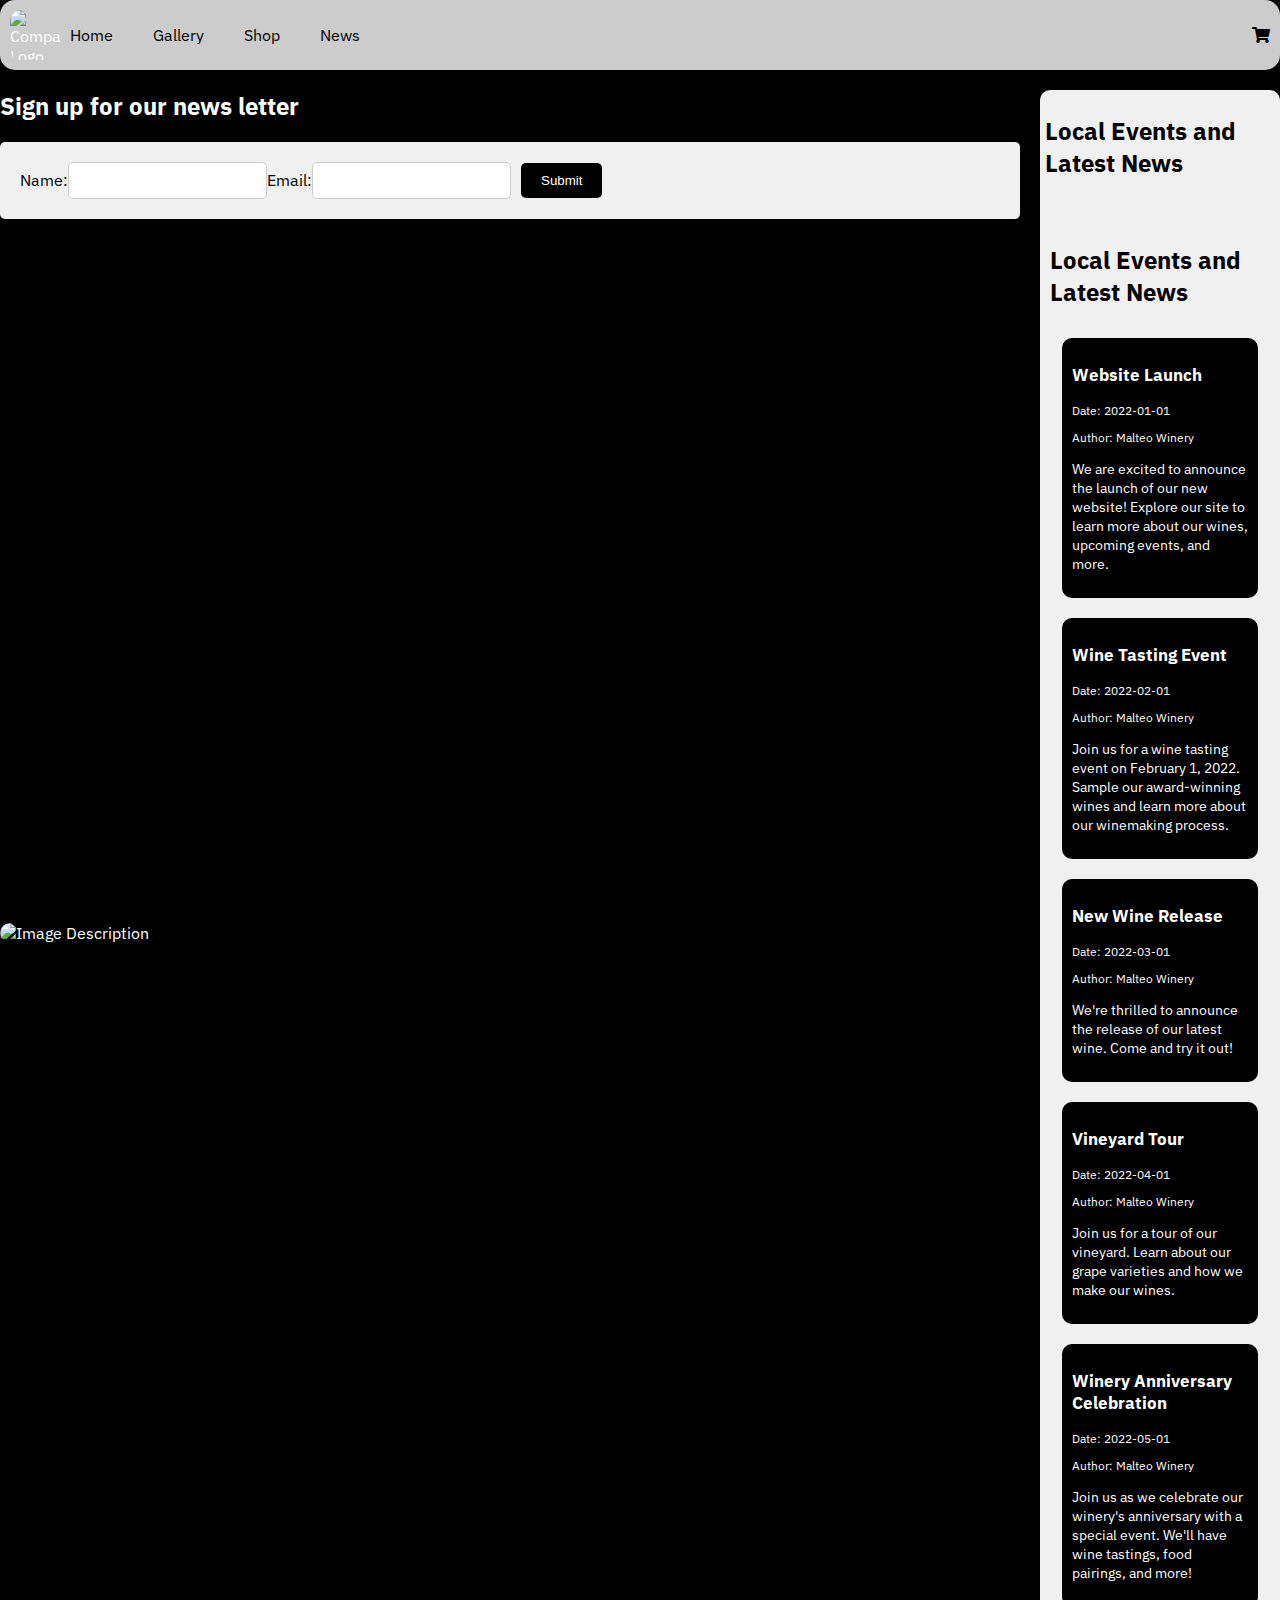
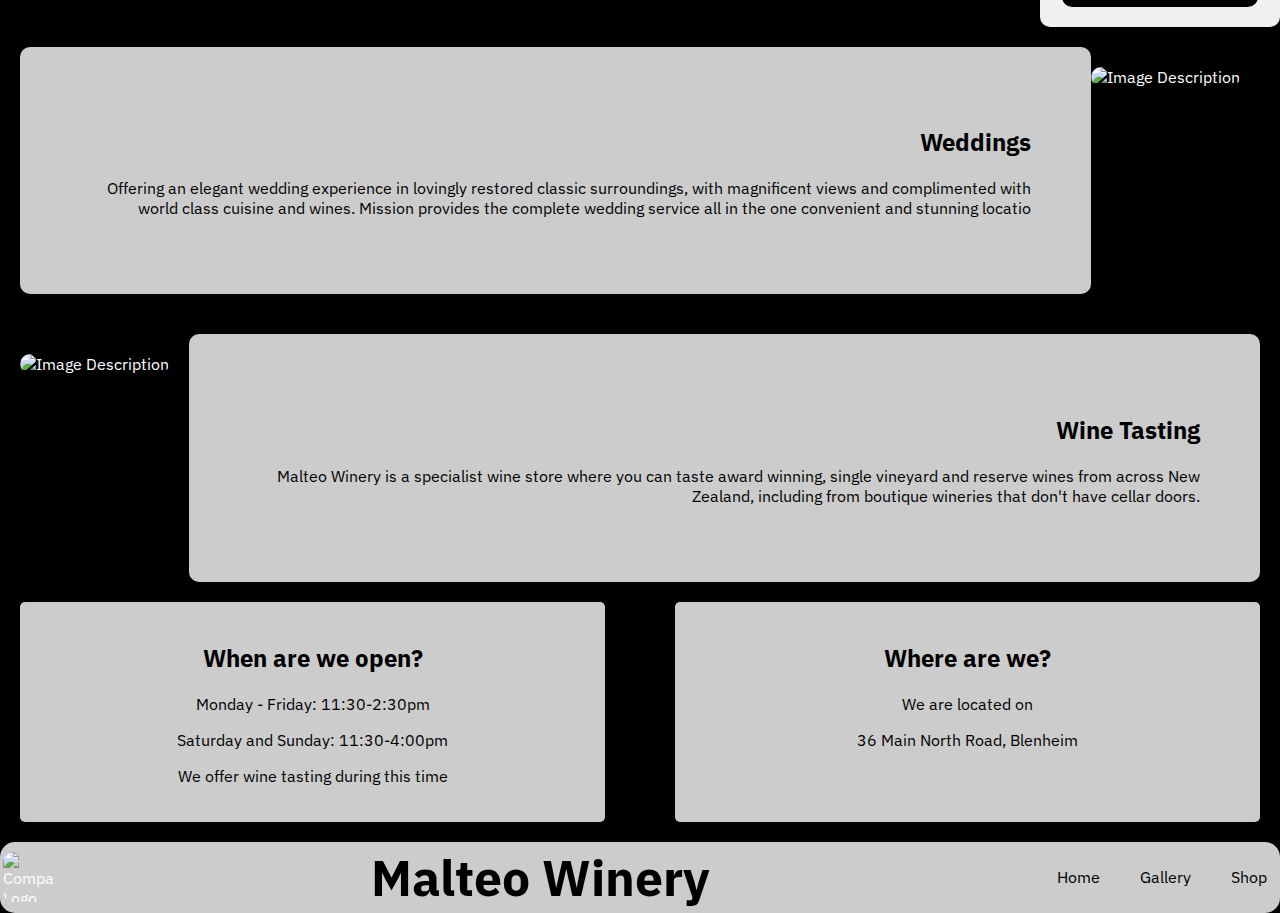
==== index.html @ f1fd4e61 "work" ====
<!-- Document type declaration for XHTML 1.1 -->
<!DOCTYPE html PUBLIC "-//W3C//DTD XHTML 1.1//EN" "http://www.w3.org/TR/xhtml11/DTD/xhtml11.dtd">
<html xmlns="https://www.w3.org/1999/xhtml">

<head id="header">
    <!--Link to jqurey and our components.js for our footer and nav bar to load the rest of the header contnet is also loaded-->
    <script src="https://ajax.googleapis.com/ajax/libs/jquery/3.5.1/jquery.min.js"></script>
    <script src="./js/componets.js"> </script>

</head>

<body>
    <div id="navbar"></div>

    <!-- Main content container -->
    <div class="container">
        <!-- Contact form -->
        <div class="contact-form">
            <h2>Sign up for our news letter</h2>
            <form action="mailto:peter@husky.nz" method="post" enctype="text/plain" class="form-inline">
                <label for="name" class="form-label">Name:</label>
                <input type="text" id="name" name="name" required class="form-input">
                <label for="email" class="form-label">Email:</label>
                <input type="email" id="email" name="email" required class="form-input">
                <input type="submit" value="Submit" class="form-submit">
            </form>
        </div>
        <!-- Image next to the local events and news aside -->
        <div class="image-container">
            <img src="https://serv.malteowinery.xyz/img/mainsite/grapevine1.jpg" alt="Image Description" class="w-1000 h-1000">
        </div>
        
        <!-- Sidebar for news items -->
        <aside class="sidebar">
            <h2>Local Events and Latest News</h2>
            
            <!-- Sidebar for news items -->
<aside class="sidebar">
    <h2>Local Events and Latest News</h2>
    
    <!-- News items -->
    <div class="news-item">
        <h3 class="news-title">Website Launch</h3>
        <p class="news-date">Date: 2022-01-01</p>
        <p class="news-author">Author: Malteo Winery</p>
        <p class="news-description">We are excited to announce the launch of our new website! Explore our site to learn more about our wines, upcoming events, and more.</p>
    </div>

    <div class="news-item">
        <h3 class="news-title">Wine Tasting Event</h3>
        <p class="news-date">Date: 2022-02-01</p>
        <p class="news-author">Author: Malteo Winery</p>
        <p class="news-description">Join us for a wine tasting event on February 1, 2022. Sample our award-winning wines and learn more about our winemaking process.</p>
    </div>

    <div class="news-item">
        <h3 class="news-title">New Wine Release</h3>
        <p class="news-date">Date: 2022-03-01</p>
        <p class="news-author">Author: Malteo Winery</p>
        <p class="news-description">We're thrilled to announce the release of our latest wine. Come and try it out!</p>
    </div>

    <div class="news-item">
        <h3 class="news-title">Vineyard Tour</h3>
        <p class="news-date">Date: 2022-04-01</p>
        <p class="news-author">Author: Malteo Winery</p>
        <p class="news-description">Join us for a tour of our vineyard. Learn about our grape varieties and how we make our wines.</p>
    </div>

    <div class="news-item">
        <h3 class="news-title">Winery Anniversary Celebration</h3>
        <p class="news-date">Date: 2022-05-01</p>
        <p class="news-author">Author: Malteo Winery</p>
        <p class="news-description">Join us as we celebrate our winery's anniversary with a special event. We'll have wine tastings, food pairings, and more!</p>
    </div>
</aside>
    </div>

    <!-- Image and text container -->
    <div class="image-text-container">
        <!-- Text content -->
        <div class="text">
            <h2>Weddings</h2>
            <p>Offering an elegant wedding experience in lovingly restored classic surroundings, with magnificent views and complimented with world class cuisine and wines. Mission provides the complete wedding service all in the one convenient and stunning locatio</p>
        </div>
        <!-- Image content -->
        <div class="image-container">
            <img src="https://serv.malteowinery.xyz/img/mainsite/weddingvenue.jpg" alt="Image Description">
        </div>
    </div>

    <!-- Another image and text container -->
    <div class="image-text-container">
        <!-- Image content -->
        <div class="image-container">
            <img src="https://serv.malteowinery.xyz/img/mainsite/shop.jpg" alt="Image Description">
        </div>
        <!-- Text content -->
        <div class="text">
            <h2>Wine Tasting</h2>
            <p>Malteo Winery is a specialist wine store where you can taste award winning, single vineyard and reserve wines from across New Zealand, including from boutique wineries that don't have cellar doors.</p>
        </div>
    </div>
<!-- Opening Times and Location -->
<div class="info-grid">
    <div class="info-item">
        <h2>When are we open?</h2>
        <p>Monday - Friday: 11:30-2:30pm</p>
        <p>Saturday and Sunday: 11:30-4:00pm</p>
        <p>We offer wine tasting during this time</p>
    </div>

    <div class="info-item">
        <h2>Where are we?</h2>
        <p>We are located on </p>
        <p>36 Main North Road, Blenheim</p>
    </div>
</div>

    
<div id="footer"></div>
</body>
</html>
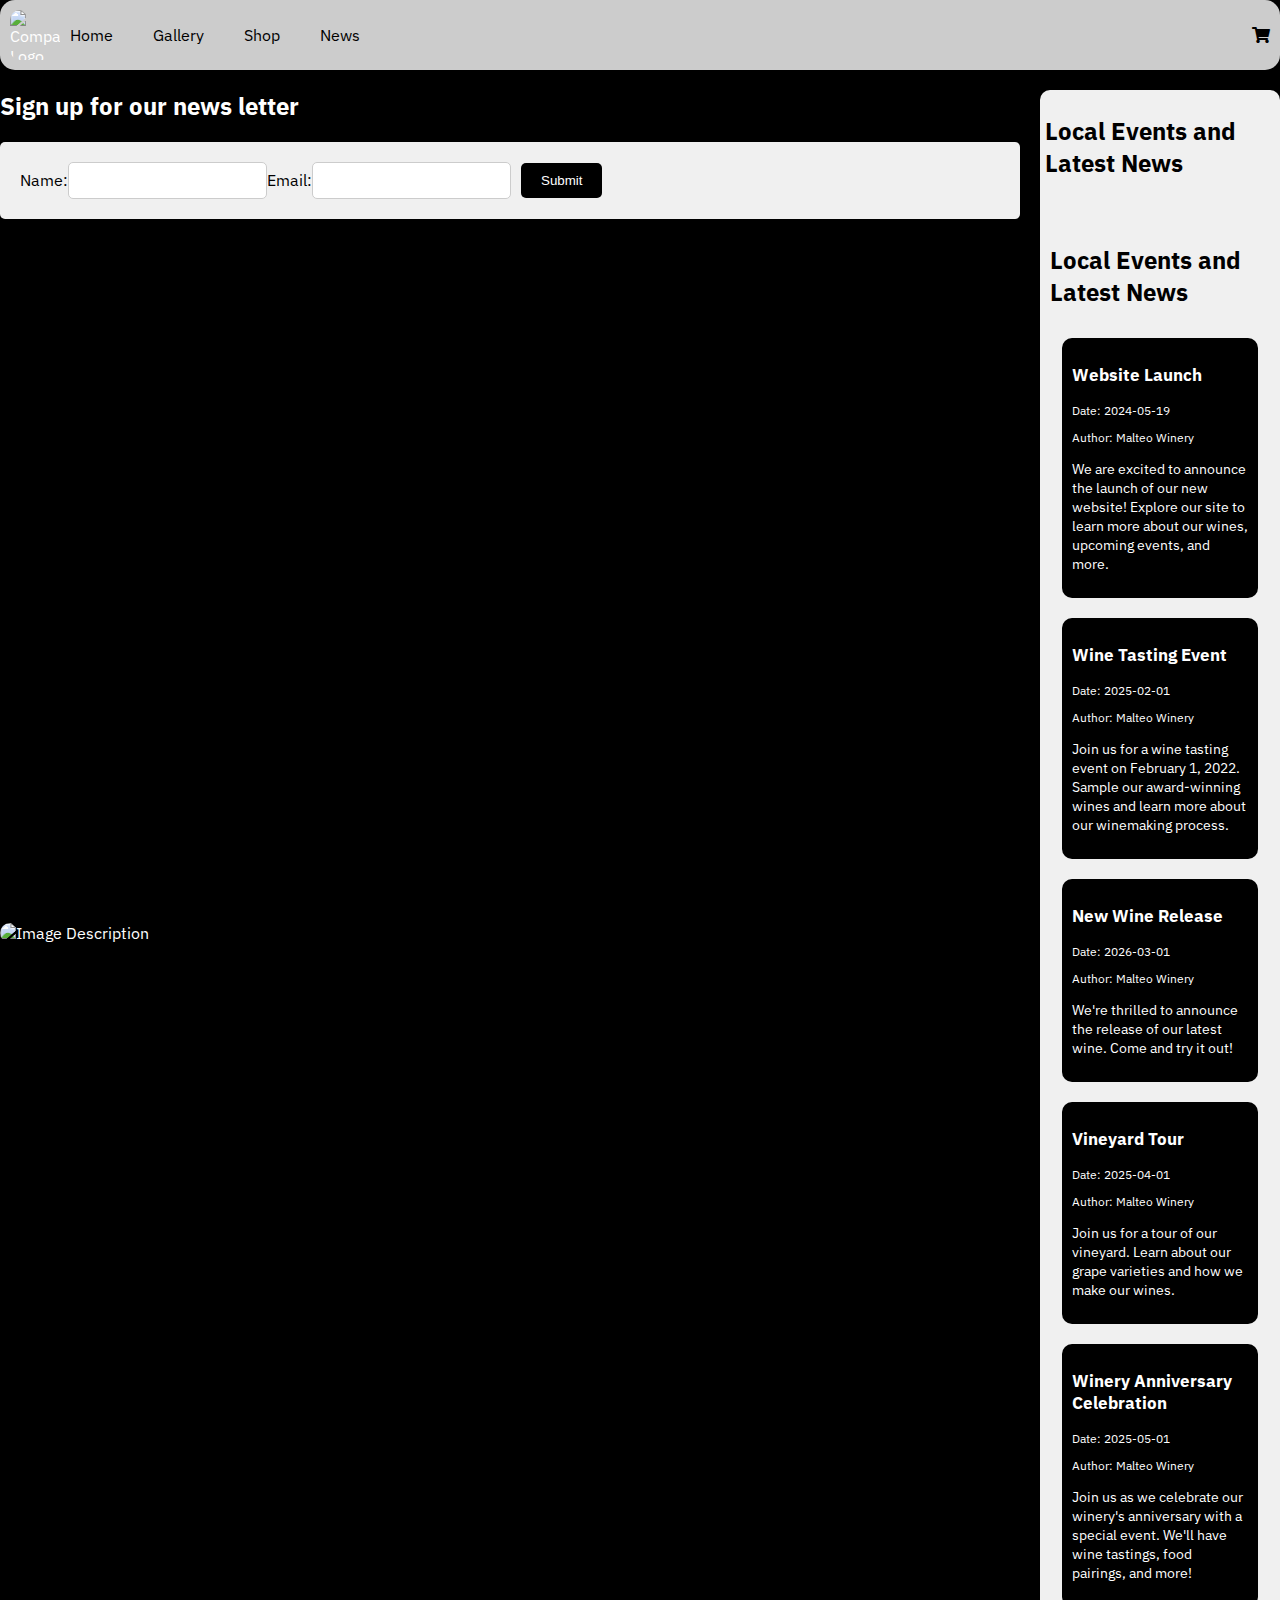
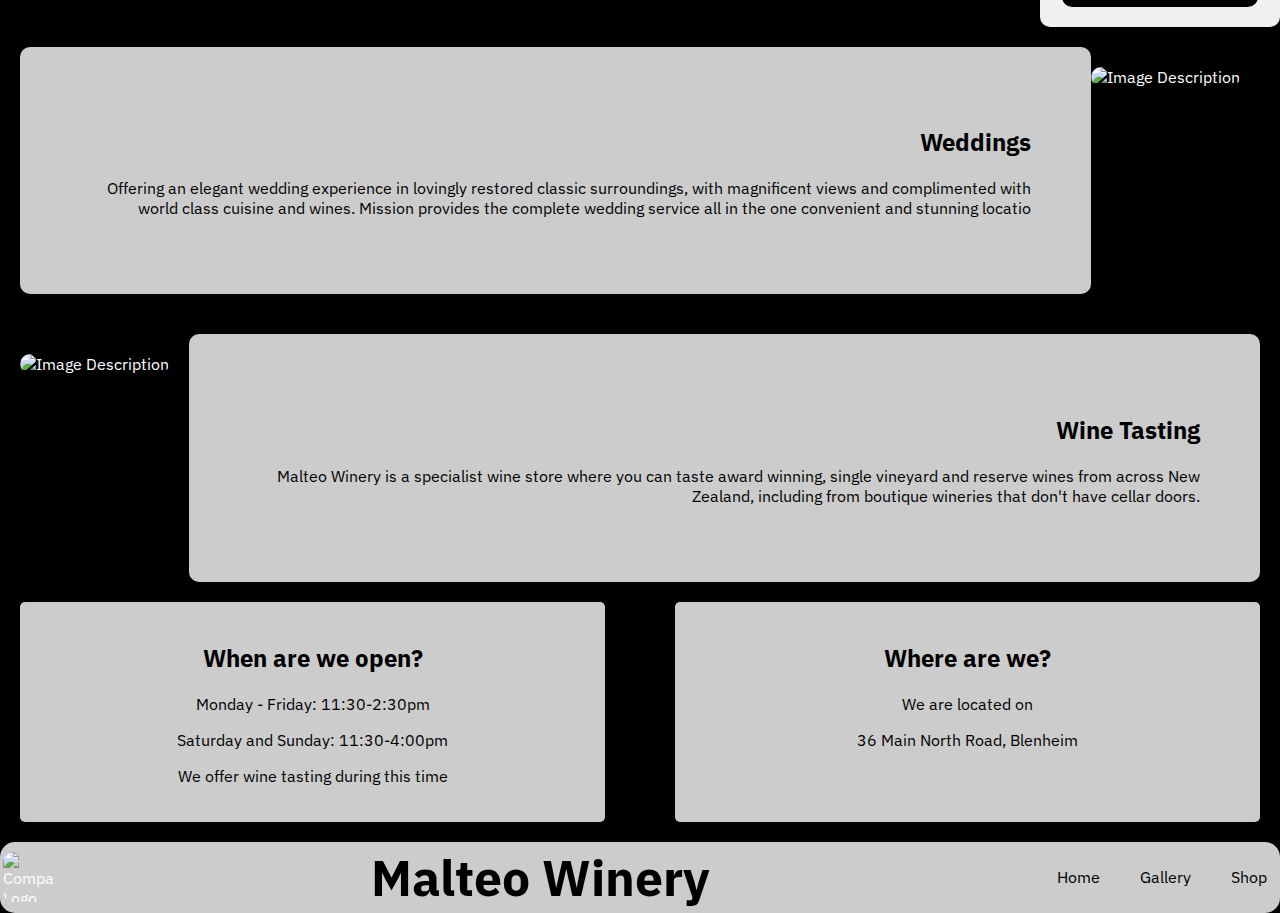
==== commit a648bbfe: "a" ====
--- a/index.html
+++ b/index.html
@@ -41,35 +41,35 @@
     <!-- News items -->
     <div class="news-item">
         <h3 class="news-title">Website Launch</h3>
-        <p class="news-date">Date: 2022-01-01</p>
+        <p class="news-date">Date: 2024-05-19</p>
         <p class="news-author">Author: Malteo Winery</p>
         <p class="news-description">We are excited to announce the launch of our new website! Explore our site to learn more about our wines, upcoming events, and more.</p>
     </div>
 
     <div class="news-item">
         <h3 class="news-title">Wine Tasting Event</h3>
-        <p class="news-date">Date: 2022-02-01</p>
+        <p class="news-date">Date: 2025-02-01</p>
         <p class="news-author">Author: Malteo Winery</p>
         <p class="news-description">Join us for a wine tasting event on February 1, 2022. Sample our award-winning wines and learn more about our winemaking process.</p>
     </div>
 
     <div class="news-item">
         <h3 class="news-title">New Wine Release</h3>
-        <p class="news-date">Date: 2022-03-01</p>
+        <p class="news-date">Date: 2026-03-01</p>
         <p class="news-author">Author: Malteo Winery</p>
         <p class="news-description">We're thrilled to announce the release of our latest wine. Come and try it out!</p>
     </div>
 
     <div class="news-item">
         <h3 class="news-title">Vineyard Tour</h3>
-        <p class="news-date">Date: 2022-04-01</p>
+        <p class="news-date">Date: 2025-04-01</p>
         <p class="news-author">Author: Malteo Winery</p>
         <p class="news-description">Join us for a tour of our vineyard. Learn about our grape varieties and how we make our wines.</p>
     </div>
 
     <div class="news-item">
         <h3 class="news-title">Winery Anniversary Celebration</h3>
-        <p class="news-date">Date: 2022-05-01</p>
+        <p class="news-date">Date: 2025-05-01</p>
         <p class="news-author">Author: Malteo Winery</p>
         <p class="news-description">Join us as we celebrate our winery's anniversary with a special event. We'll have wine tastings, food pairings, and more!</p>
     </div>
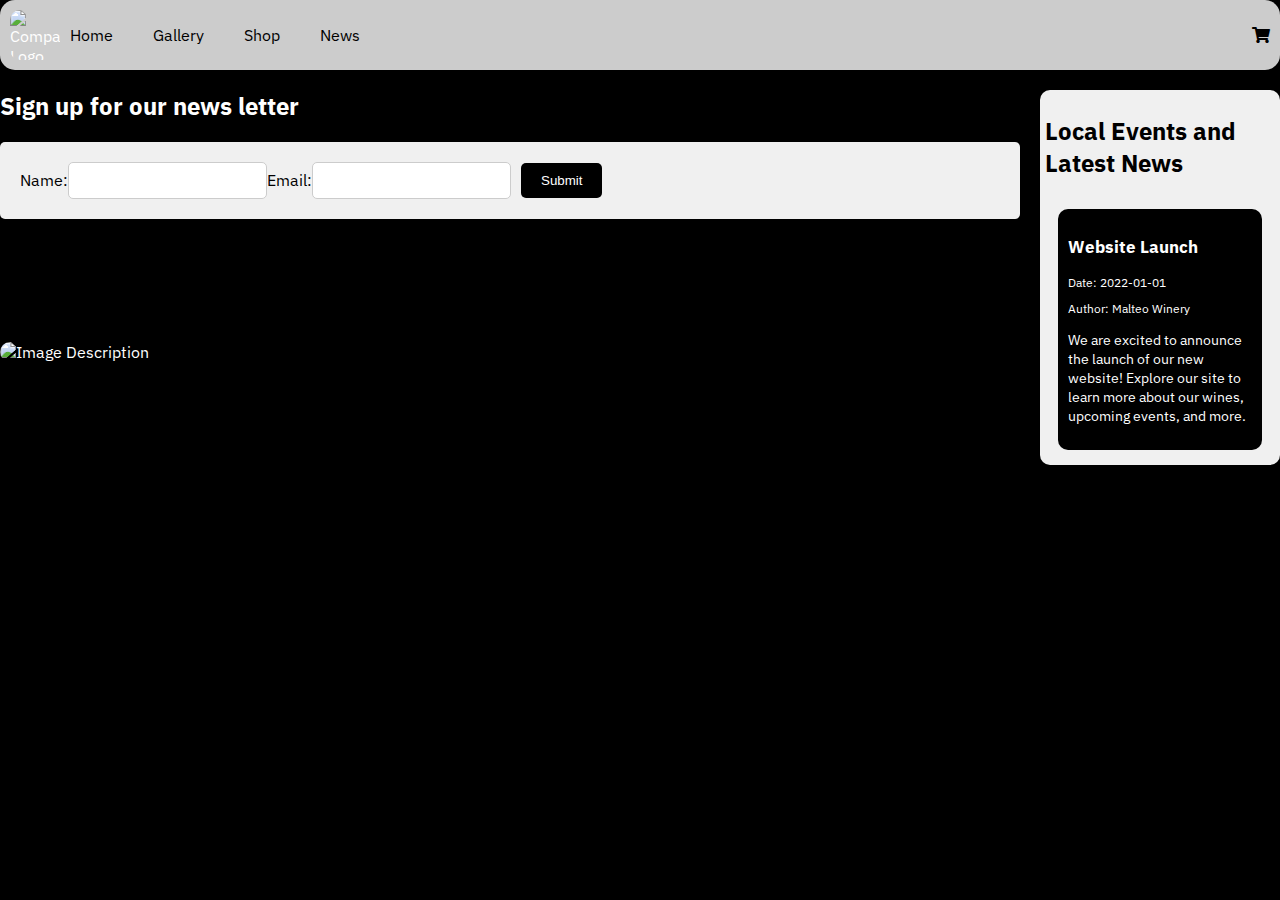
==== commit cbb8e769: "ah" ====
--- a/index.html
+++ b/index.html
@@ -2,31 +2,39 @@
 <!DOCTYPE html PUBLIC "-//W3C//DTD XHTML 1.1//EN" "http://www.w3.org/TR/xhtml11/DTD/xhtml11.dtd">
 <html xmlns="https://www.w3.org/1999/xhtml">
 
+<!-- Head section of the document -->
 <head id="header">
-    <!--Link to jqurey and our components.js for our footer and nav bar to load the rest of the header contnet is also loaded-->
+    <!-- Importing jQuery library -->
     <script src="https://ajax.googleapis.com/ajax/libs/jquery/3.5.1/jquery.min.js"></script>
+    <!-- Importing componets.js a JavaScript file that handles the nav and footer aswell as the rest of the Header content -->
     <script src="./js/componets.js"> </script>
-
 </head>
 
+<!-- Body section of the document -->
 <body>
+    <!-- Navigation bar placeholder, content will be loaded by JavaScript -->
     <div id="navbar"></div>
 
     <!-- Main content container -->
     <div class="container">
-        <!-- Contact form -->
+        <!-- Contact form for newsletter sign up -->
         <div class="contact-form">
             <h2>Sign up for our news letter</h2>
+            <!-- Form action is set to send an email -->
             <form action="mailto:peter@husky.nz" method="post" enctype="text/plain" class="form-inline">
+                <!-- Input field for name -->
                 <label for="name" class="form-label">Name:</label>
                 <input type="text" id="name" name="name" required class="form-input">
+                <!-- Input field for email -->
                 <label for="email" class="form-label">Email:</label>
                 <input type="email" id="email" name="email" required class="form-input">
+                <!-- Submit button for the form -->
                 <input type="submit" value="Submit" class="form-submit">
             </form>
         </div>
-        <!-- Image next to the local events and news aside -->
+        <!-- Container for the image -->
         <div class="image-container">
+            <!-- Image element with source and alt text -->
             <img src="https://serv.malteowinery.xyz/img/mainsite/grapevine1.jpg" alt="Image Description" class="w-1000 h-1000">
         </div>
         
@@ -34,90 +42,18 @@
         <aside class="sidebar">
             <h2>Local Events and Latest News</h2>
             
-            <!-- Sidebar for news items -->
-<aside class="sidebar">
-    <h2>Local Events and Latest News</h2>
-    
-    <!-- News items -->
-    <div class="news-item">
-        <h3 class="news-title">Website Launch</h3>
-        <p class="news-date">Date: 2024-05-19</p>
-        <p class="news-author">Author: Malteo Winery</p>
-        <p class="news-description">We are excited to announce the launch of our new website! Explore our site to learn more about our wines, upcoming events, and more.</p>
+            <!-- News items -->
+            <div class="news-item">
+                <!-- Title of the news item -->
+                <h3 class="news-title">Website Launch</h3>
+                <!-- Date of the news item -->
+                <p class="news-date">Date: 2022-01-01</p>
+                <!-- Author of the news item -->
+                <p class="news-author">Author: Malteo Winery</p>
+                <!-- Description of the news item -->
+                <p class="news-description">We are excited to announce the launch of our new website! Explore our site to learn more about our wines, upcoming events, and more.</p>
+            </div>
+        </aside>
     </div>
-
-    <div class="news-item">
-        <h3 class="news-title">Wine Tasting Event</h3>
-        <p class="news-date">Date: 2025-02-01</p>
-        <p class="news-author">Author: Malteo Winery</p>
-        <p class="news-description">Join us for a wine tasting event on February 1, 2022. Sample our award-winning wines and learn more about our winemaking process.</p>
-    </div>
-
-    <div class="news-item">
-        <h3 class="news-title">New Wine Release</h3>
-        <p class="news-date">Date: 2026-03-01</p>
-        <p class="news-author">Author: Malteo Winery</p>
-        <p class="news-description">We're thrilled to announce the release of our latest wine. Come and try it out!</p>
-    </div>
-
-    <div class="news-item">
-        <h3 class="news-title">Vineyard Tour</h3>
-        <p class="news-date">Date: 2025-04-01</p>
-        <p class="news-author">Author: Malteo Winery</p>
-        <p class="news-description">Join us for a tour of our vineyard. Learn about our grape varieties and how we make our wines.</p>
-    </div>
-
-    <div class="news-item">
-        <h3 class="news-title">Winery Anniversary Celebration</h3>
-        <p class="news-date">Date: 2025-05-01</p>
-        <p class="news-author">Author: Malteo Winery</p>
-        <p class="news-description">Join us as we celebrate our winery's anniversary with a special event. We'll have wine tastings, food pairings, and more!</p>
-    </div>
-</aside>
-    </div>
-
-    <!-- Image and text container -->
-    <div class="image-text-container">
-        <!-- Text content -->
-        <div class="text">
-            <h2>Weddings</h2>
-            <p>Offering an elegant wedding experience in lovingly restored classic surroundings, with magnificent views and complimented with world class cuisine and wines. Mission provides the complete wedding service all in the one convenient and stunning locatio</p>
-        </div>
-        <!-- Image content -->
-        <div class="image-container">
-            <img src="https://serv.malteowinery.xyz/img/mainsite/weddingvenue.jpg" alt="Image Description">
-        </div>
-    </div>
-
-    <!-- Another image and text container -->
-    <div class="image-text-container">
-        <!-- Image content -->
-        <div class="image-container">
-            <img src="https://serv.malteowinery.xyz/img/mainsite/shop.jpg" alt="Image Description">
-        </div>
-        <!-- Text content -->
-        <div class="text">
-            <h2>Wine Tasting</h2>
-            <p>Malteo Winery is a specialist wine store where you can taste award winning, single vineyard and reserve wines from across New Zealand, including from boutique wineries that don't have cellar doors.</p>
-        </div>
-    </div>
-<!-- Opening Times and Location -->
-<div class="info-grid">
-    <div class="info-item">
-        <h2>When are we open?</h2>
-        <p>Monday - Friday: 11:30-2:30pm</p>
-        <p>Saturday and Sunday: 11:30-4:00pm</p>
-        <p>We offer wine tasting during this time</p>
-    </div>
-
-    <div class="info-item">
-        <h2>Where are we?</h2>
-        <p>We are located on </p>
-        <p>36 Main North Road, Blenheim</p>
-    </div>
-</div>
-
-    
-<div id="footer"></div>
 </body>
 </html>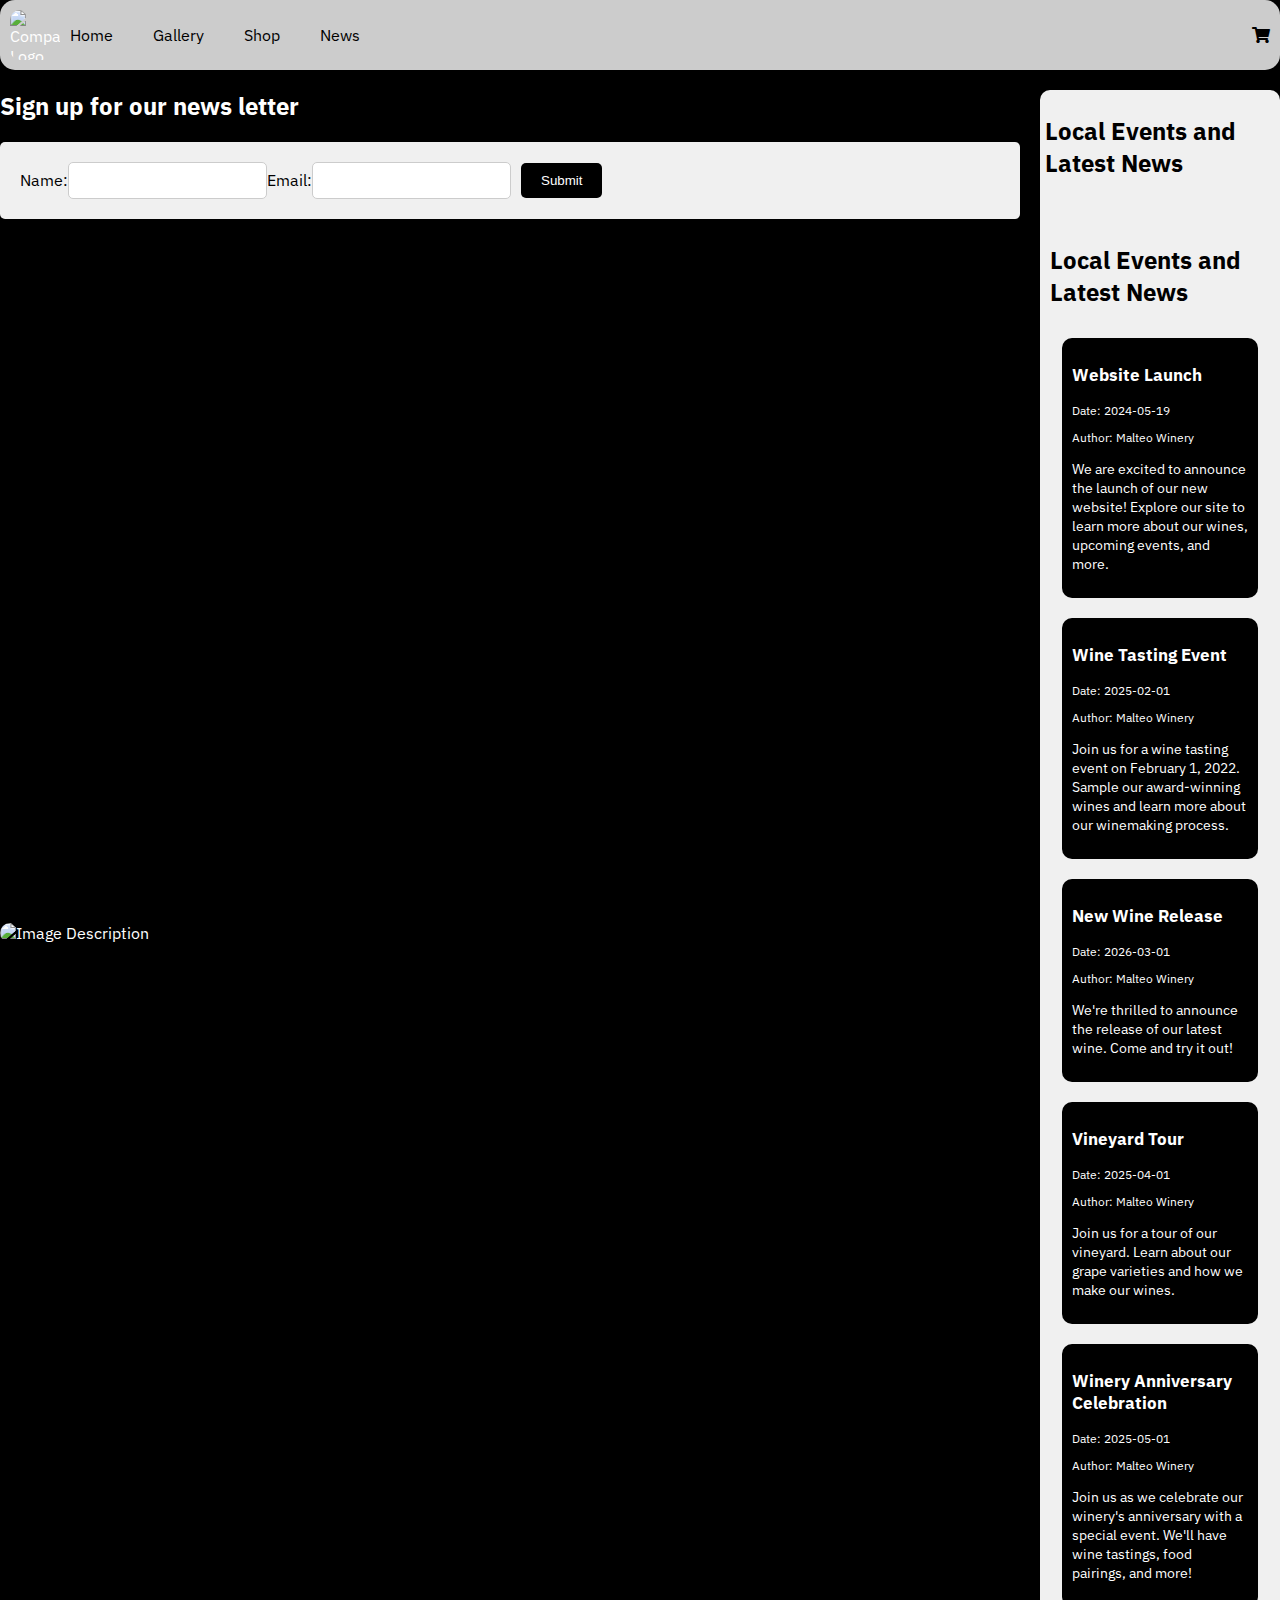
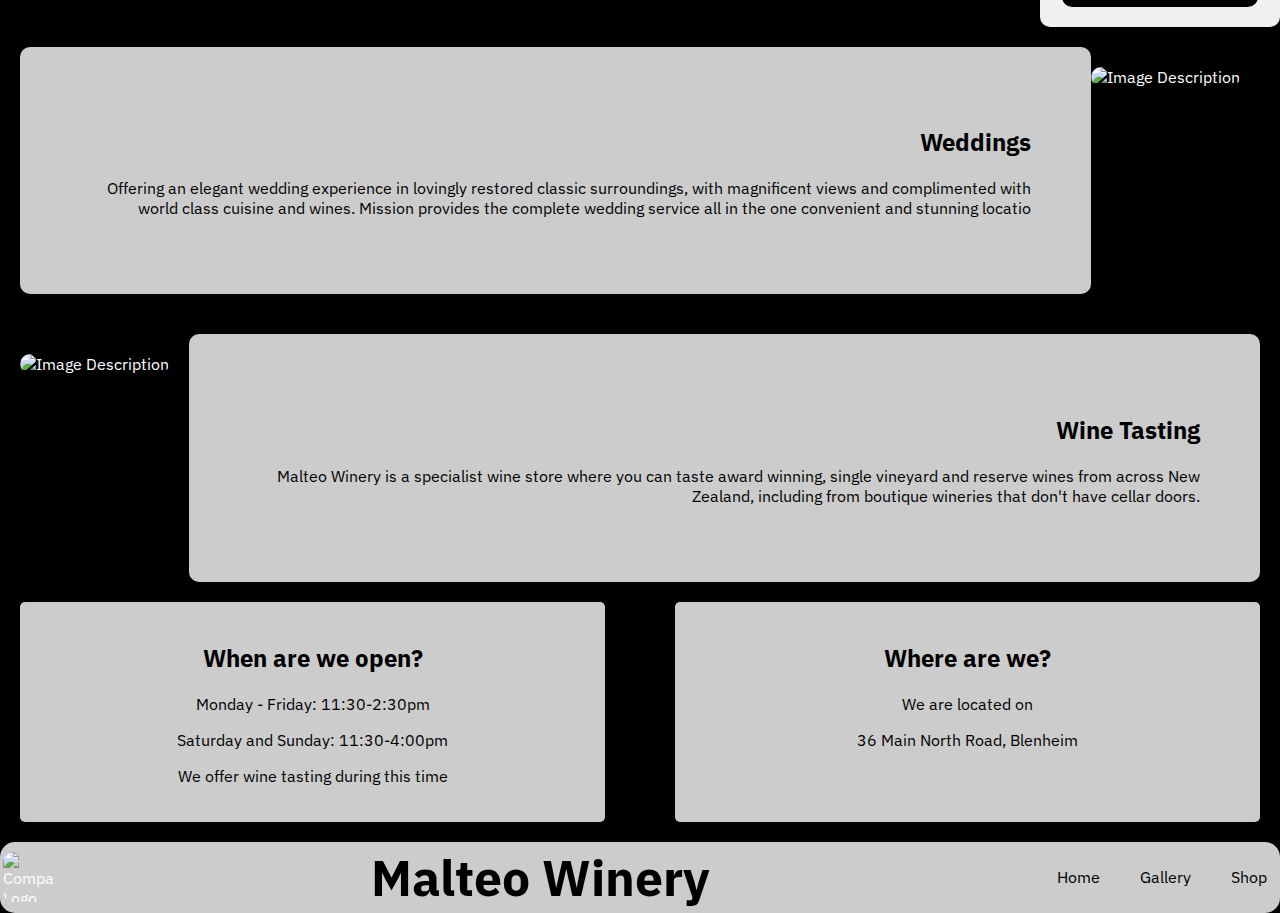
==== commit aec7e2fd: "ahh" ====
--- a/index.html
+++ b/index.html
@@ -42,18 +42,90 @@
         <aside class="sidebar">
             <h2>Local Events and Latest News</h2>
             
-            <!-- News items -->
-            <div class="news-item">
-                <!-- Title of the news item -->
-                <h3 class="news-title">Website Launch</h3>
-                <!-- Date of the news item -->
-                <p class="news-date">Date: 2022-01-01</p>
-                <!-- Author of the news item -->
-                <p class="news-author">Author: Malteo Winery</p>
-                <!-- Description of the news item -->
-                <p class="news-description">We are excited to announce the launch of our new website! Explore our site to learn more about our wines, upcoming events, and more.</p>
-            </div>
-        </aside>
+            <!-- Sidebar for news items -->
+<aside class="sidebar">
+    <h2>Local Events and Latest News</h2>
+    
+    <!-- News items -->
+    <div class="news-item">
+        <h3 class="news-title">Website Launch</h3>
+        <p class="news-date">Date: 2024-05-19</p>
+        <p class="news-author">Author: Malteo Winery</p>
+        <p class="news-description">We are excited to announce the launch of our new website! Explore our site to learn more about our wines, upcoming events, and more.</p>
     </div>
+
+    <div class="news-item">
+        <h3 class="news-title">Wine Tasting Event</h3>
+        <p class="news-date">Date: 2025-02-01</p>
+        <p class="news-author">Author: Malteo Winery</p>
+        <p class="news-description">Join us for a wine tasting event on February 1, 2022. Sample our award-winning wines and learn more about our winemaking process.</p>
+    </div>
+
+    <div class="news-item">
+        <h3 class="news-title">New Wine Release</h3>
+        <p class="news-date">Date: 2026-03-01</p>
+        <p class="news-author">Author: Malteo Winery</p>
+        <p class="news-description">We're thrilled to announce the release of our latest wine. Come and try it out!</p>
+    </div>
+
+    <div class="news-item">
+        <h3 class="news-title">Vineyard Tour</h3>
+        <p class="news-date">Date: 2025-04-01</p>
+        <p class="news-author">Author: Malteo Winery</p>
+        <p class="news-description">Join us for a tour of our vineyard. Learn about our grape varieties and how we make our wines.</p>
+    </div>
+
+    <div class="news-item">
+        <h3 class="news-title">Winery Anniversary Celebration</h3>
+        <p class="news-date">Date: 2025-05-01</p>
+        <p class="news-author">Author: Malteo Winery</p>
+        <p class="news-description">Join us as we celebrate our winery's anniversary with a special event. We'll have wine tastings, food pairings, and more!</p>
+    </div>
+</aside>
+    </div>
+
+    <!-- Image and text container -->
+    <div class="image-text-container">
+        <!-- Text content -->
+        <div class="text">
+            <h2>Weddings</h2>
+            <p>Offering an elegant wedding experience in lovingly restored classic surroundings, with magnificent views and complimented with world class cuisine and wines. Mission provides the complete wedding service all in the one convenient and stunning locatio</p>
+        </div>
+        <!-- Image content -->
+        <div class="image-container">
+            <img src="https://serv.malteowinery.xyz/img/mainsite/weddingvenue.jpg" alt="Image Description">
+        </div>
+    </div>
+
+    <!-- Another image and text container -->
+    <div class="image-text-container">
+        <!-- Image content -->
+        <div class="image-container">
+            <img src="https://serv.malteowinery.xyz/img/mainsite/shop.jpg" alt="Image Description">
+        </div>
+        <!-- Text content -->
+        <div class="text">
+            <h2>Wine Tasting</h2>
+            <p>Malteo Winery is a specialist wine store where you can taste award winning, single vineyard and reserve wines from across New Zealand, including from boutique wineries that don't have cellar doors.</p>
+        </div>
+    </div>
+<!-- Opening Times and Location -->
+<div class="info-grid">
+    <div class="info-item">
+        <h2>When are we open?</h2>
+        <p>Monday - Friday: 11:30-2:30pm</p>
+        <p>Saturday and Sunday: 11:30-4:00pm</p>
+        <p>We offer wine tasting during this time</p>
+    </div>
+
+    <div class="info-item">
+        <h2>Where are we?</h2>
+        <p>We are located on </p>
+        <p>36 Main North Road, Blenheim</p>
+    </div>
+</div>
+
+    
+<div id="footer"></div>
 </body>
 </html>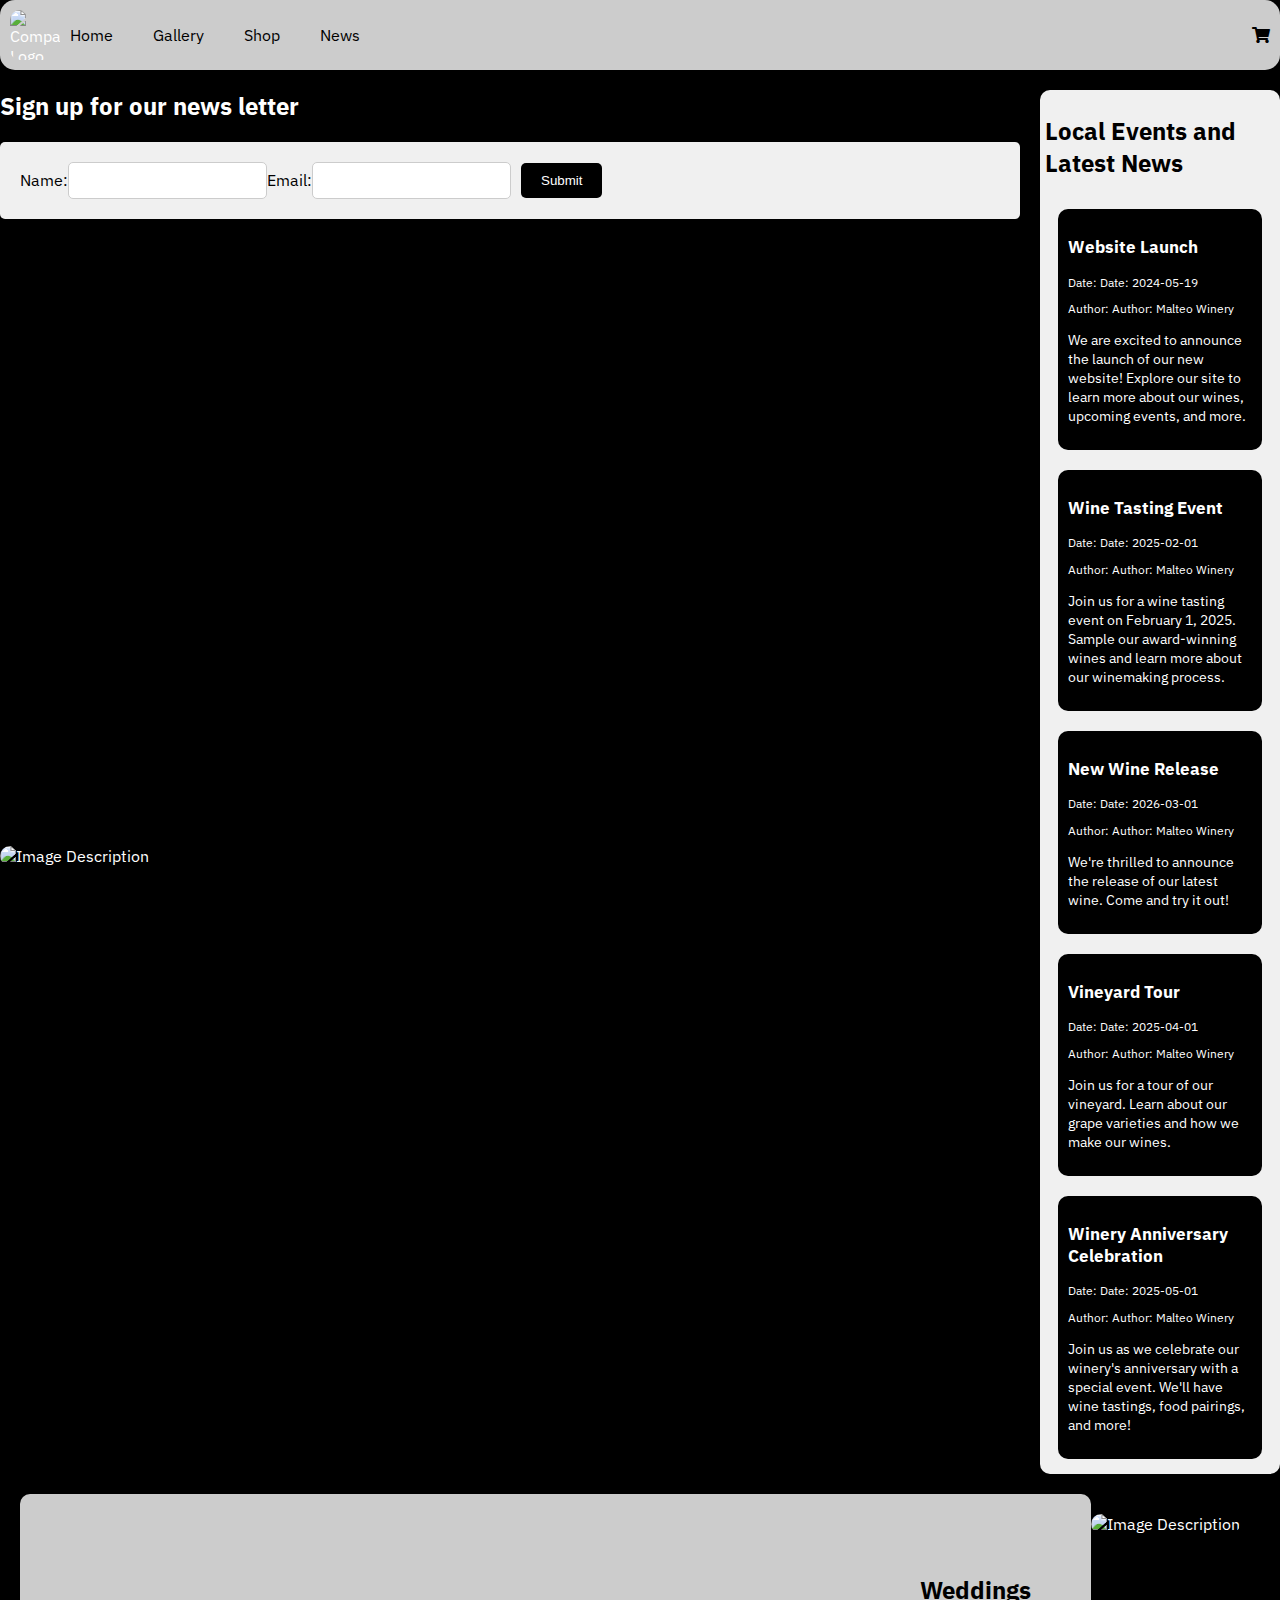
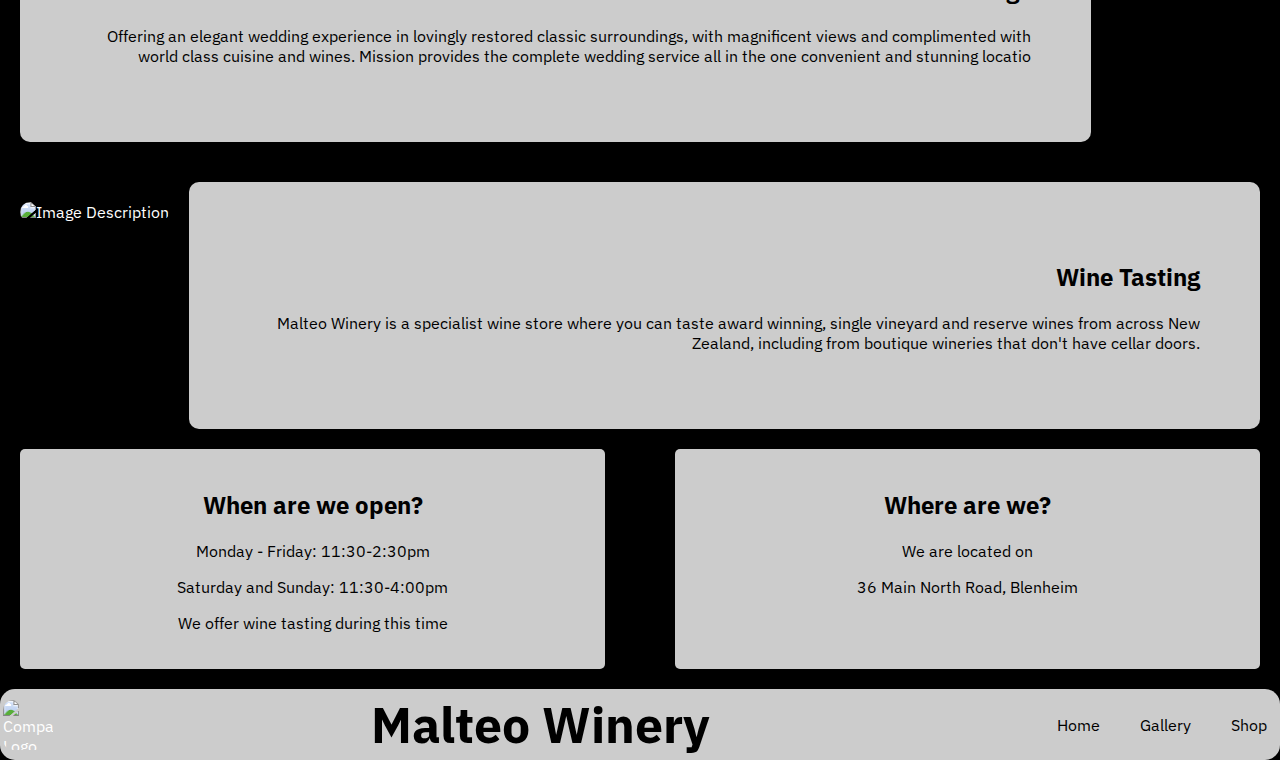
==== commit b48ff2a5: "move news items to a json file aswell as add a go back button on the under constrouction page" ====
--- a/index.html
+++ b/index.html
@@ -38,49 +38,14 @@
             <img src="https://serv.malteowinery.xyz/img/mainsite/grapevine1.jpg" alt="Image Description" class="w-1000 h-1000">
         </div>
         
-        <!-- Sidebar for news items -->
-        <aside class="sidebar">
-            <h2>Local Events and Latest News</h2>
-            
+
+
             <!-- Sidebar for news items -->
 <aside class="sidebar">
     <h2>Local Events and Latest News</h2>
-    
+
     <!-- News items -->
-    <div class="news-item">
-        <h3 class="news-title">Website Launch</h3>
-        <p class="news-date">Date: 2024-05-19</p>
-        <p class="news-author">Author: Malteo Winery</p>
-        <p class="news-description">We are excited to announce the launch of our new website! Explore our site to learn more about our wines, upcoming events, and more.</p>
-    </div>
-
-    <div class="news-item">
-        <h3 class="news-title">Wine Tasting Event</h3>
-        <p class="news-date">Date: 2025-02-01</p>
-        <p class="news-author">Author: Malteo Winery</p>
-        <p class="news-description">Join us for a wine tasting event on February 1, 2022. Sample our award-winning wines and learn more about our winemaking process.</p>
-    </div>
-
-    <div class="news-item">
-        <h3 class="news-title">New Wine Release</h3>
-        <p class="news-date">Date: 2026-03-01</p>
-        <p class="news-author">Author: Malteo Winery</p>
-        <p class="news-description">We're thrilled to announce the release of our latest wine. Come and try it out!</p>
-    </div>
-
-    <div class="news-item">
-        <h3 class="news-title">Vineyard Tour</h3>
-        <p class="news-date">Date: 2025-04-01</p>
-        <p class="news-author">Author: Malteo Winery</p>
-        <p class="news-description">Join us for a tour of our vineyard. Learn about our grape varieties and how we make our wines.</p>
-    </div>
-
-    <div class="news-item">
-        <h3 class="news-title">Winery Anniversary Celebration</h3>
-        <p class="news-date">Date: 2025-05-01</p>
-        <p class="news-author">Author: Malteo Winery</p>
-        <p class="news-description">Join us as we celebrate our winery's anniversary with a special event. We'll have wine tastings, food pairings, and more!</p>
-    </div>
+    <div class="news-items"></div>
 </aside>
     </div>
 
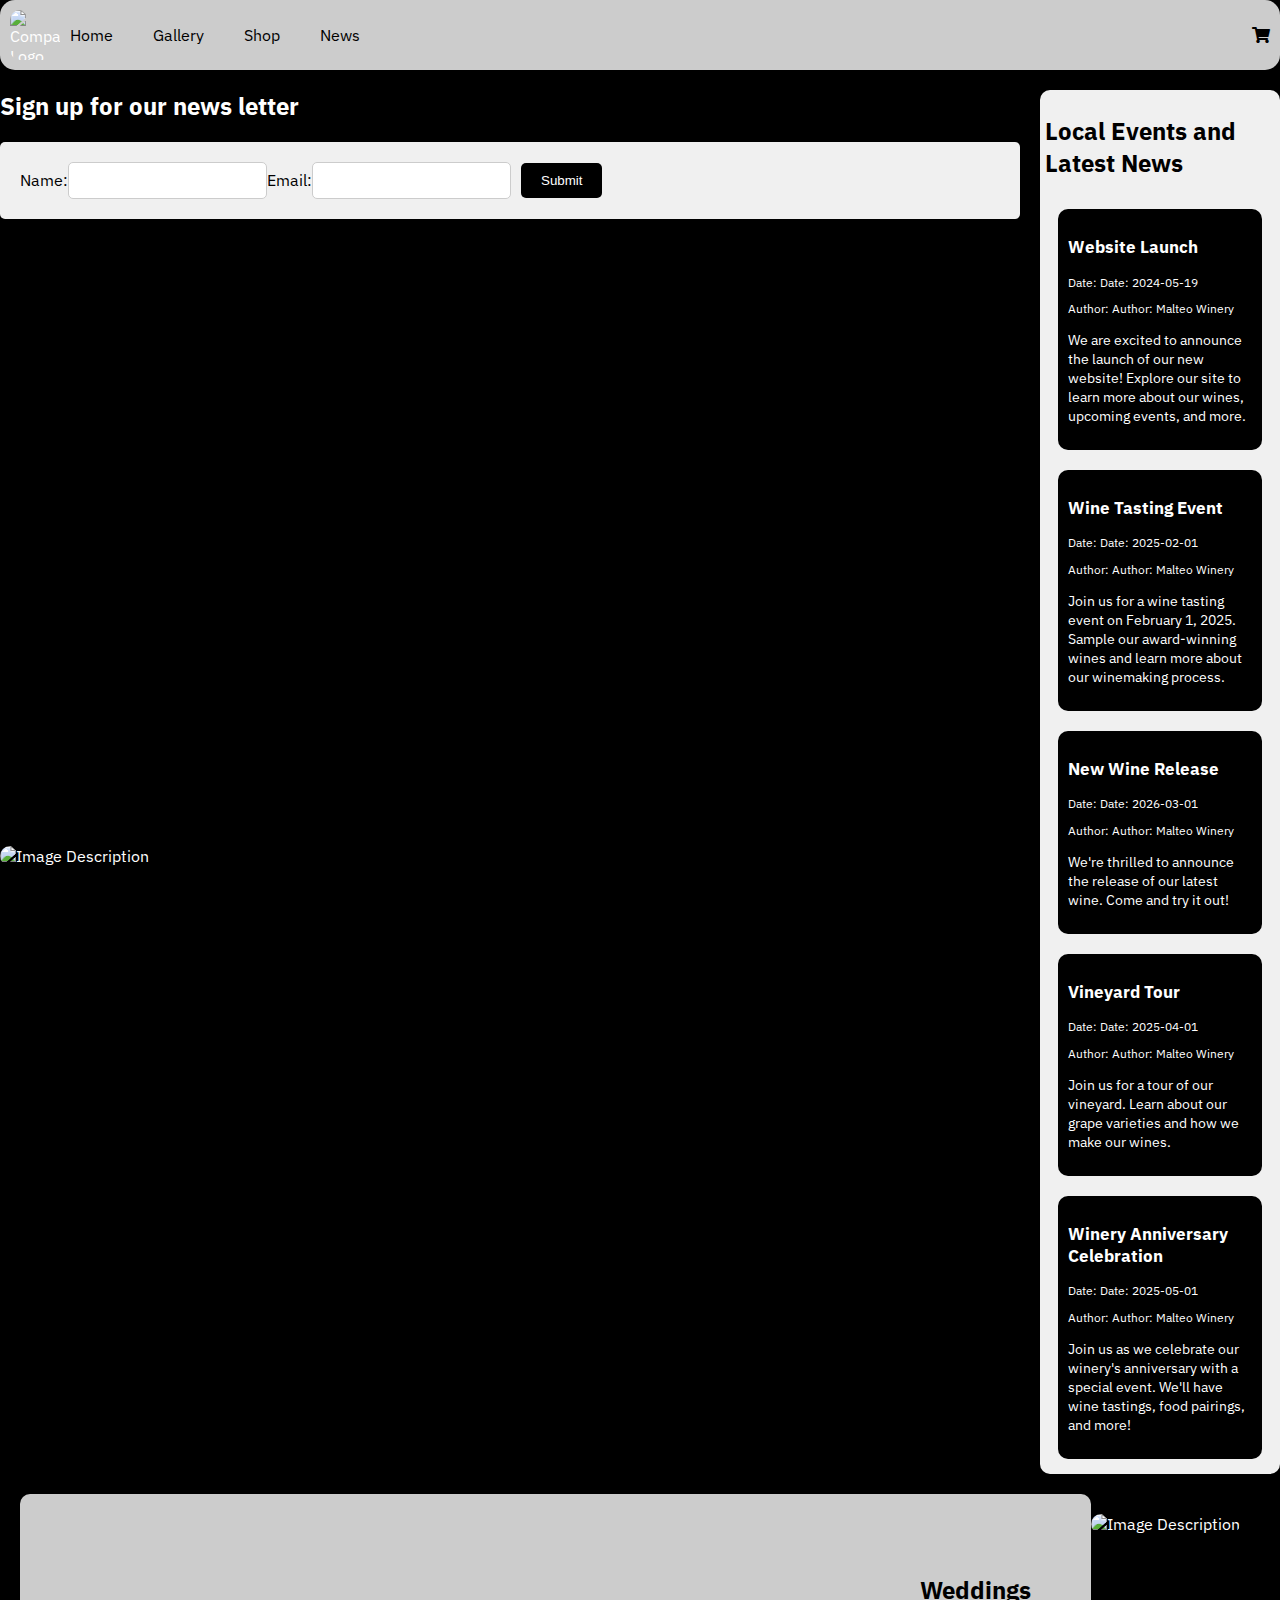
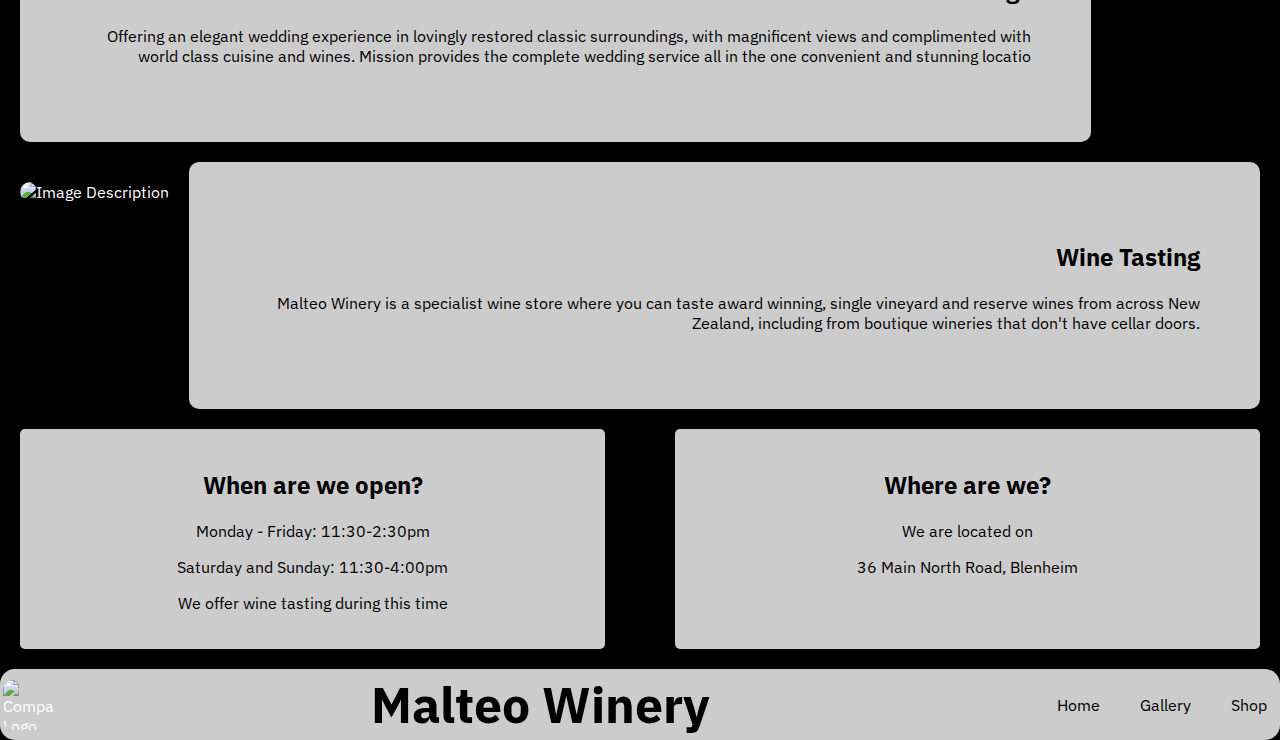
==== commit f31b9395: "robotssssssss" ====
--- a/index.html
+++ b/index.html
@@ -12,85 +12,11 @@
 
 <!-- Body section of the document -->
 <body>
-    <!-- Navigation bar placeholder, content will be loaded by JavaScript -->
+    <!--This is our nav bar-->
     <div id="navbar"></div>
-
-    <!-- Main content container -->
-    <div class="container">
-        <!-- Contact form for newsletter sign up -->
-        <div class="contact-form">
-            <h2>Sign up for our news letter</h2>
-            <!-- Form action is set to send an email -->
-            <form action="mailto:peter@husky.nz" method="post" enctype="text/plain" class="form-inline">
-                <!-- Input field for name -->
-                <label for="name" class="form-label">Name:</label>
-                <input type="text" id="name" name="name" required class="form-input">
-                <!-- Input field for email -->
-                <label for="email" class="form-label">Email:</label>
-                <input type="email" id="email" name="email" required class="form-input">
-                <!-- Submit button for the form -->
-                <input type="submit" value="Submit" class="form-submit">
-            </form>
-        </div>
-        <!-- Container for the image -->
-        <div class="image-container">
-            <!-- Image element with source and alt text -->
-            <img src="https://serv.malteowinery.xyz/img/mainsite/grapevine1.jpg" alt="Image Description" class="w-1000 h-1000">
-        </div>
-        
-
-
-            <!-- Sidebar for news items -->
-<aside class="sidebar">
-    <h2>Local Events and Latest News</h2>
-
-    <!-- News items -->
-    <div class="news-items"></div>
-</aside>
-    </div>
-
-    <!-- Image and text container -->
-    <div class="image-text-container">
-        <!-- Text content -->
-        <div class="text">
-            <h2>Weddings</h2>
-            <p>Offering an elegant wedding experience in lovingly restored classic surroundings, with magnificent views and complimented with world class cuisine and wines. Mission provides the complete wedding service all in the one convenient and stunning locatio</p>
-        </div>
-        <!-- Image content -->
-        <div class="image-container">
-            <img src="https://serv.malteowinery.xyz/img/mainsite/weddingvenue.jpg" alt="Image Description">
-        </div>
-    </div>
-
-    <!-- Another image and text container -->
-    <div class="image-text-container">
-        <!-- Image content -->
-        <div class="image-container">
-            <img src="https://serv.malteowinery.xyz/img/mainsite/shop.jpg" alt="Image Description">
-        </div>
-        <!-- Text content -->
-        <div class="text">
-            <h2>Wine Tasting</h2>
-            <p>Malteo Winery is a specialist wine store where you can taste award winning, single vineyard and reserve wines from across New Zealand, including from boutique wineries that don't have cellar doors.</p>
-        </div>
-    </div>
-<!-- Opening Times and Location -->
-<div class="info-grid">
-    <div class="info-item">
-        <h2>When are we open?</h2>
-        <p>Monday - Friday: 11:30-2:30pm</p>
-        <p>Saturday and Sunday: 11:30-4:00pm</p>
-        <p>We offer wine tasting during this time</p>
-    </div>
-
-    <div class="info-item">
-        <h2>Where are we?</h2>
-        <p>We are located on </p>
-        <p>36 Main North Road, Blenheim</p>
-    </div>
-</div>
-
-    
-<div id="footer"></div>
+    <!-- This calles out index-content.html for our main content-->
+    <div id="index-content"></div>
+    <!--This is our footer-->
+    <div id="footer"></div>
 </body>
 </html>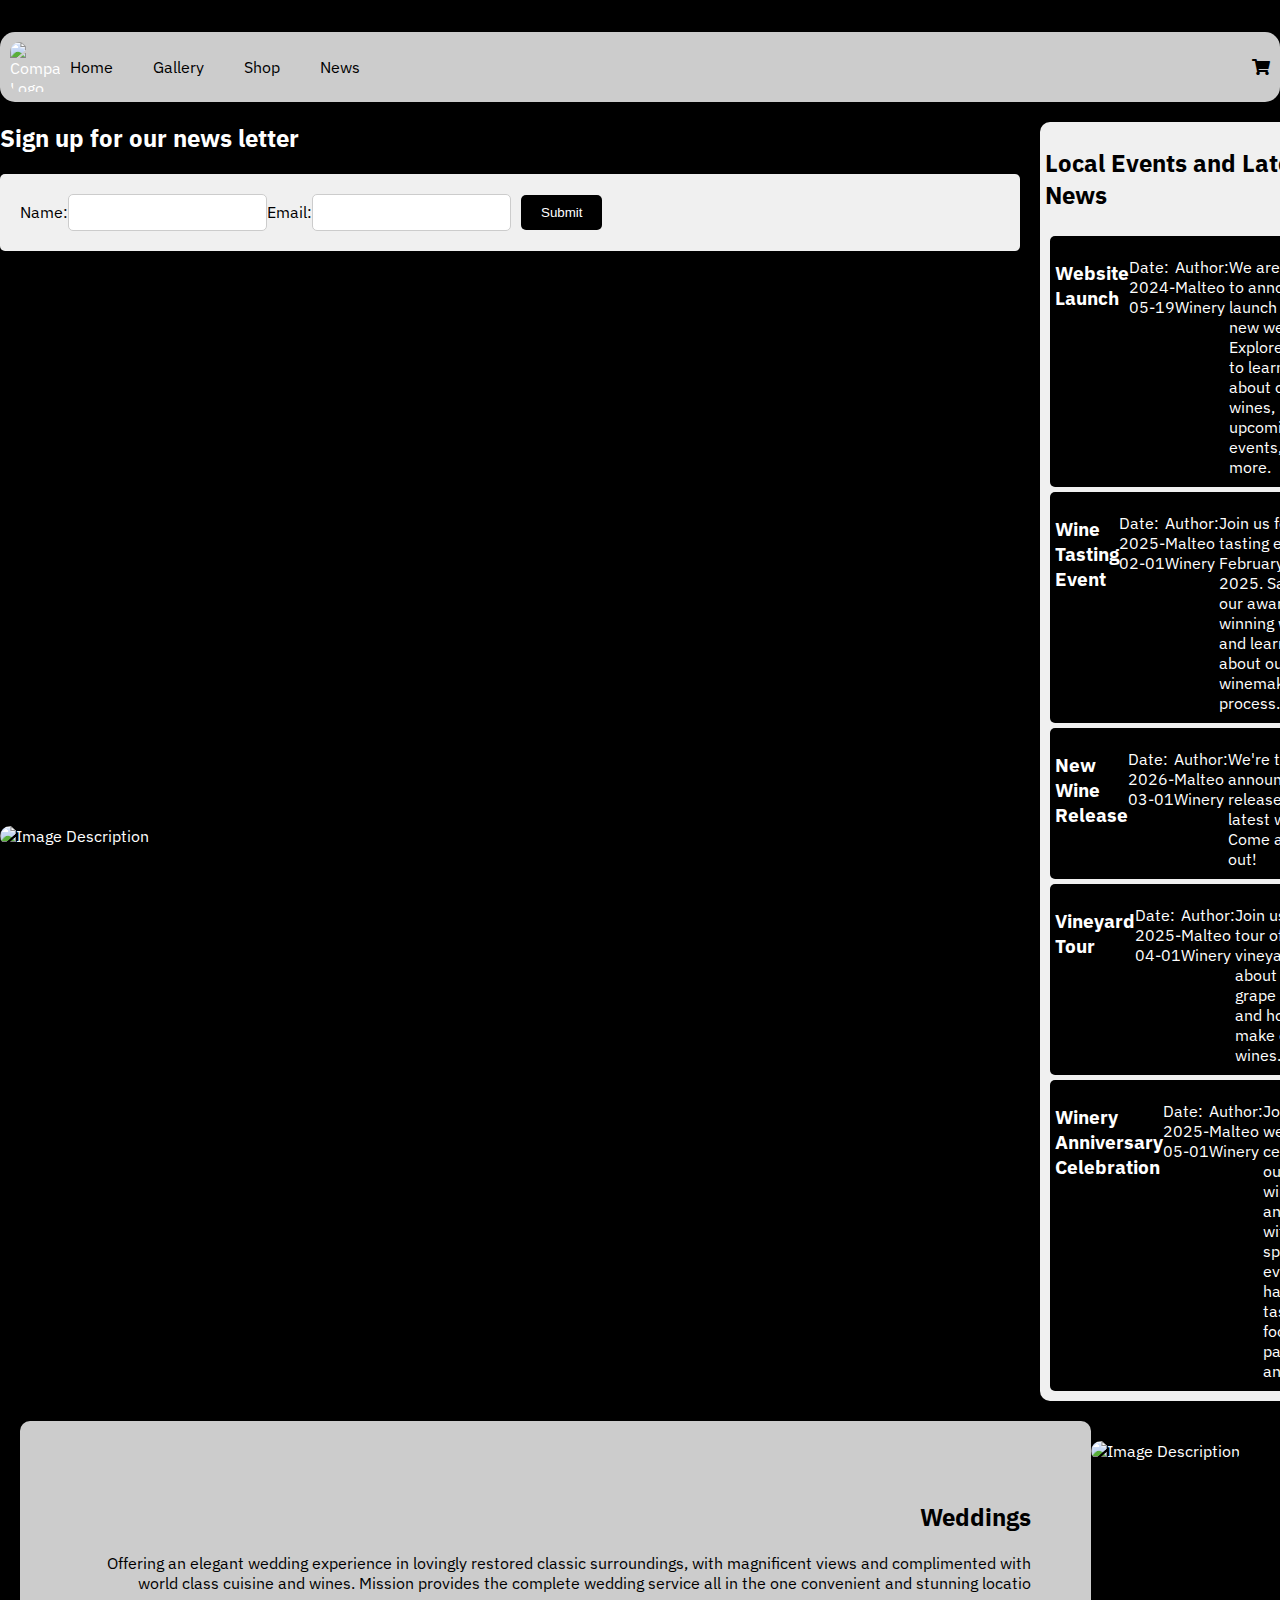
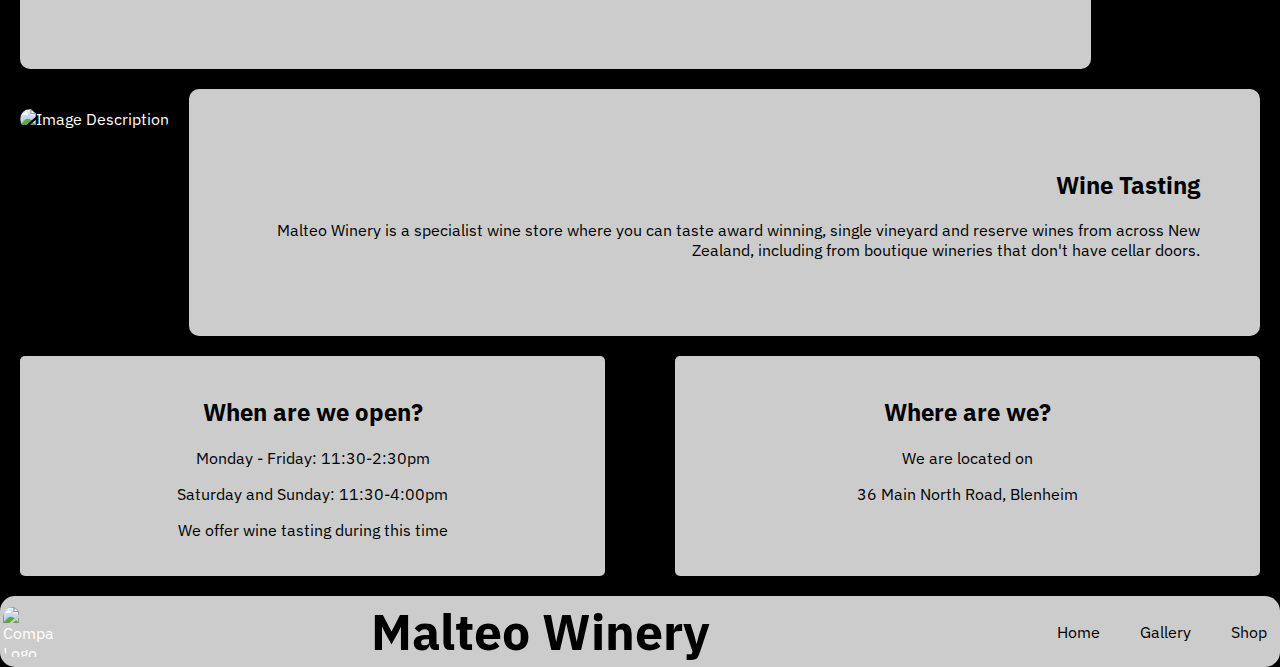
==== commit d50d6e63: "ahhhh" ====
--- a/index.html
+++ b/index.html
@@ -7,11 +7,12 @@
     <!-- Importing jQuery library -->
     <script src="https://ajax.googleapis.com/ajax/libs/jquery/3.5.1/jquery.min.js"></script>
     <!-- Importing componets.js a JavaScript file that handles the nav and footer aswell as the rest of the Header content -->
-    <script src="./js/componets.js"> </script>
+    <script src="/js/componets.js" onerror="document.getElementById('error-message').textContent = 'Failed to load script'"></script>
 </head>
 
 <!-- Body section of the document -->
 <body>
+    <p id="error-message"></p>
     <!--This is our nav bar-->
     <div id="navbar"></div>
     <!-- This calles out index-content.html for our main content-->
